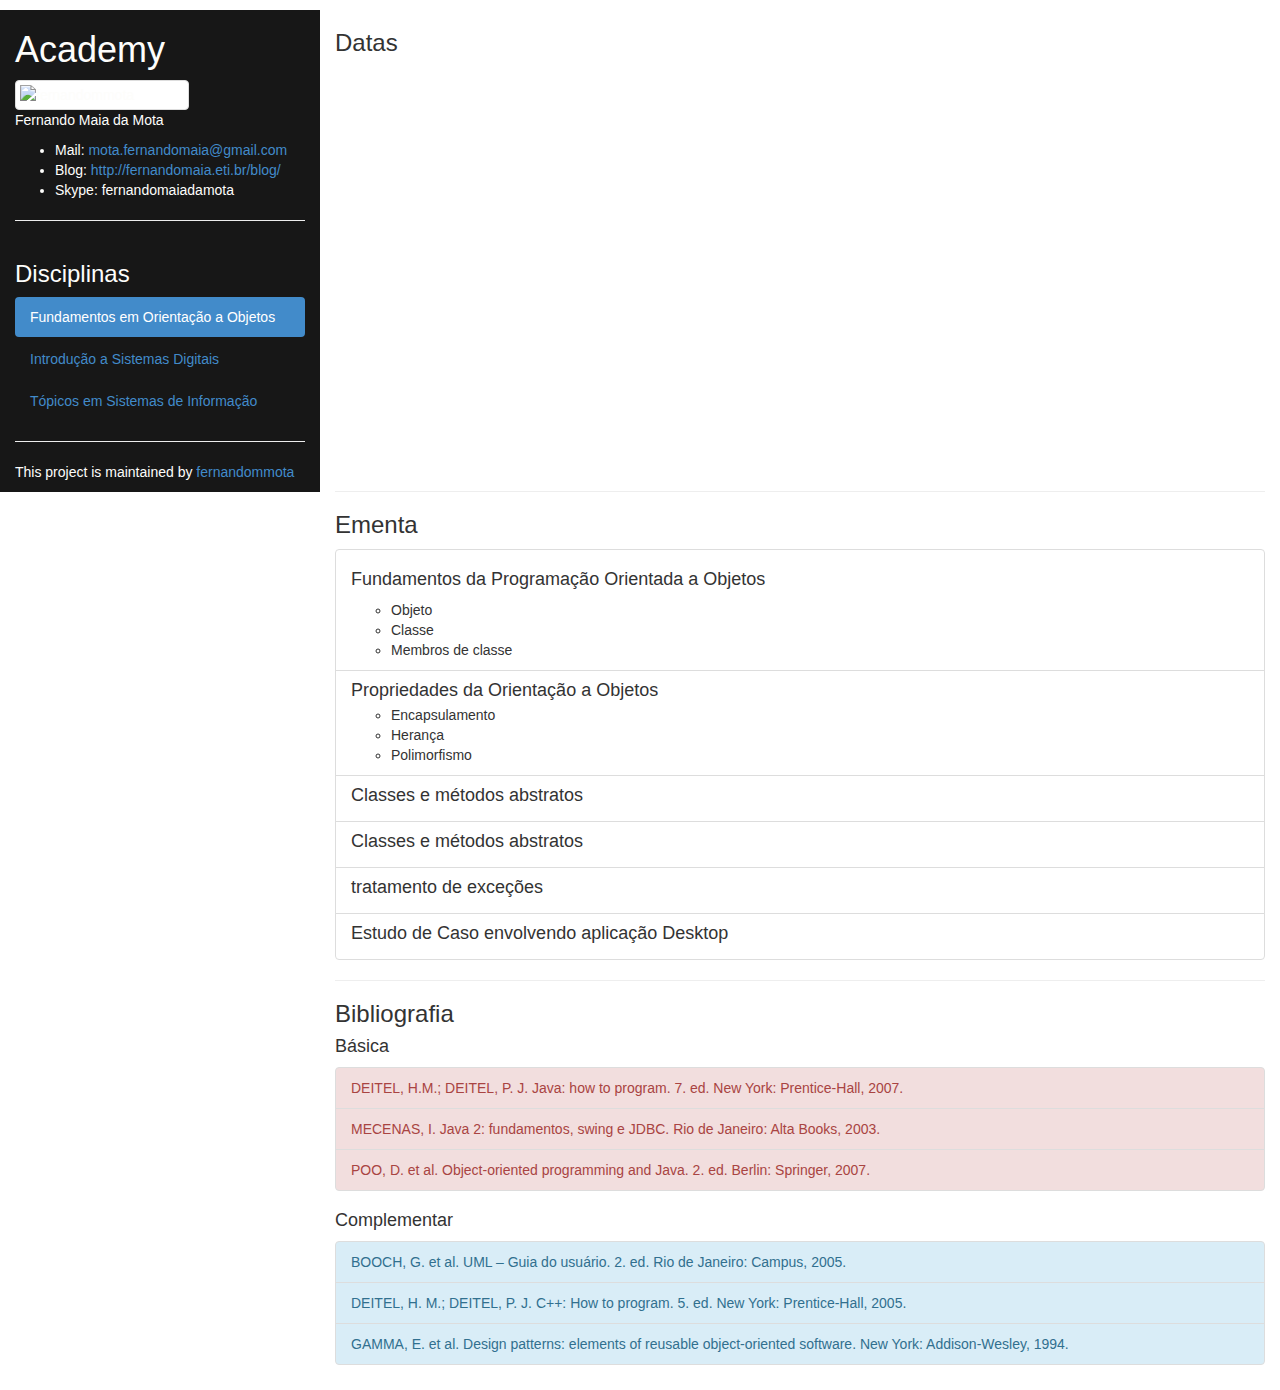
==== index.html @ adb2c099 "add disciplina fundamentos OO" ====
<!doctype html>
<html>
	<head>
		<meta charset="utf-8">
		<meta http-equiv="X-UA-Compatible" content="chrome=1">
		<title>Academy by Fernando Maia da Mota</title>

		<link rel="stylesheet" href="css/styles.css">
		<link rel="stylesheet" href="lib/bootstrap/css/bootstrap.min.css">
		<meta name="viewport" content="width=device-width, initial-scale=1, user-scalable=no">
		
		<script src="js/jquery-2.1.1.min.js"></script>
		<script src="lib/bootstrap/js/bootstrap.min.js"></script>

		<!--[if lt IE 9]>
		<script src="//html5shiv.googlecode.com/svn/trunk/html5.js"></script>
		<![endif]-->
	</head>
	<body>
		<div class="container-fluid">
			<div class="row">

				<div class="head col-xs-12 col-sm-12 col-md-3 col-lg-3">
					<h1>Academy</h1>
					<img src="https://avatars1.githubusercontent.com/u/263414" alt="fernandommota" class="img-thumbnail">
					<p>Fernando Maia da Mota</p>
					<ul>
						<li>Mail: <a href="mailto:mota.fernandomaia@gmail.com" target="_top">mota.fernandomaia@gmail.com</a></li>
						<li>Blog: <a target="no_blank" href="http://fernandomaia.eti.br/blog/">http://fernandomaia.eti.br/blog/</a></li>
						<li>Skype: fernandomaiadamota</li>
					</ul>
					<hr>
					<ul class="nav nav-pills nav-stacked"><h3>Disciplinas</h3>
						<li class="active"><a href="#" data-toggle="pill" id="disciplines/2014/fundamentos_oo/index.html">Fundamentos em Orientação a Objetos</a></li>
						<li><a href="#" data-toggle="pill" id="disciplines/2014/si_digitais/index.html">Introdução a Sistemas Digitais</a></li>
						<li><a href="#" data-toggle="pill" id="disciplines/2014/topicos_si/index.html">Tópicos em Sistemas de Informação</a></li>
					</ul>
					<hr>
					<p>This project is maintained by <a target="no_blank" href="https://github.com/fernandommota">fernandommota</a></p>
				</div> <!-- end class head -->

				<div class="content col-xs-12 col-sm-12 col-md-9 col-lg-9">
					<iframe src="disciplines/2014/fundamentos_oo/index.html" width="100%" scrolling="auto" id="iframe" frameBorder="0" onload='javascript:resizeIframe();'></iframe>
				</div> <!-- end class content -->
					 						
			</div> <!-- end class row -->
		<div><!-- end container-fluid -->
		
		<script language="javascript" type="text/javascript">
function resizeIframe(){
	//console.log(obj.contentDocument.documentElement.scrollHeight); 
	//console.log(obj.contentWindow.document.body.offsetHeight);
	//console.log(obj.contentWindow.document.body.scrollHeight);
	var obj = document.getElementById("iframe");
	obj.style.height = obj.contentDocument.documentElement.scrollHeight + 'px';
}

$('.nav a').click(function(event){
	var src=event.target.id;
	$('iframe').attr('src', src);
});

		</script>
	</body>
</html>
---- css/styles.css ----
body {
	font-family:"Helvetica Neue", Helvetica, Arial, sans-serif;
	background-color: #FBFAF7;
	margin: 0;
	-webkit-font-smoothing: antialiased;
}

.container-fluid{
	margin-top:10px;
}

.head{
	background-color: #171717;
	color: #FDFDFB;	
}

.head img{
	width: 60%;	
}

.content iframe{
	
}

.hide{
	display:none;
}

.show{
	display:block;
}
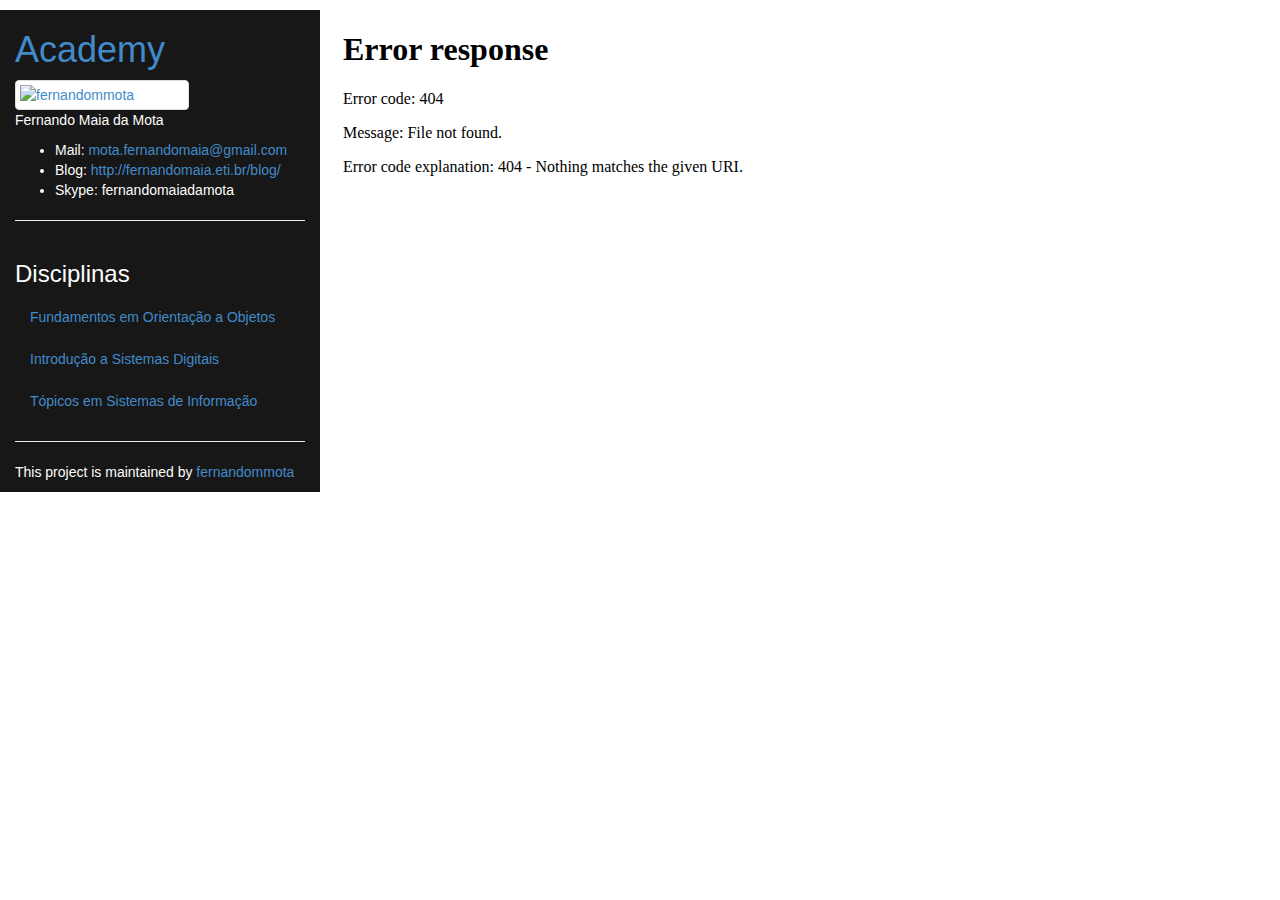
==== commit 94159a77: "add sistemas digitais" ====
--- a/index.html
+++ b/index.html
@@ -21,8 +21,8 @@
 			<div class="row">
 
 				<div class="head col-xs-12 col-sm-12 col-md-3 col-lg-3">
-					<h1>Academy</h1>
-					<img src="https://avatars1.githubusercontent.com/u/263414" alt="fernandommota" class="img-thumbnail">
+					<a href="index.html" title="Home"><h1>Academy</h1>
+					<img src="https://avatars1.githubusercontent.com/u/263414" alt="fernandommota" class="img-thumbnail"></a>
 					<p>Fernando Maia da Mota</p>
 					<ul>
 						<li>Mail: <a href="mailto:mota.fernandomaia@gmail.com" target="_top">mota.fernandomaia@gmail.com</a></li>
@@ -31,7 +31,7 @@
 					</ul>
 					<hr>
 					<ul class="nav nav-pills nav-stacked"><h3>Disciplinas</h3>
-						<li class="active"><a href="#" data-toggle="pill" id="disciplines/2014/fundamentos_oo/index.html">Fundamentos em Orientação a Objetos</a></li>
+						<li><a href="#" data-toggle="pill" id="disciplines/2014/fundamentos_oo/index.html">Fundamentos em Orientação a Objetos</a></li>
 						<li><a href="#" data-toggle="pill" id="disciplines/2014/si_digitais/index.html">Introdução a Sistemas Digitais</a></li>
 						<li><a href="#" data-toggle="pill" id="disciplines/2014/topicos_si/index.html">Tópicos em Sistemas de Informação</a></li>
 					</ul>
@@ -40,7 +40,7 @@
 				</div> <!-- end class head -->
 
 				<div class="content col-xs-12 col-sm-12 col-md-9 col-lg-9">
-					<iframe src="disciplines/2014/fundamentos_oo/index.html" width="100%" scrolling="auto" id="iframe" frameBorder="0" onload='javascript:resizeIframe();'></iframe>
+					<iframe src="home.html" width="100%" scrolling="auto" id="iframe" frameBorder="0" onload='javascript:resizeIframe();'></iframe>
 				</div> <!-- end class content -->
 					 						
 			</div> <!-- end class row -->
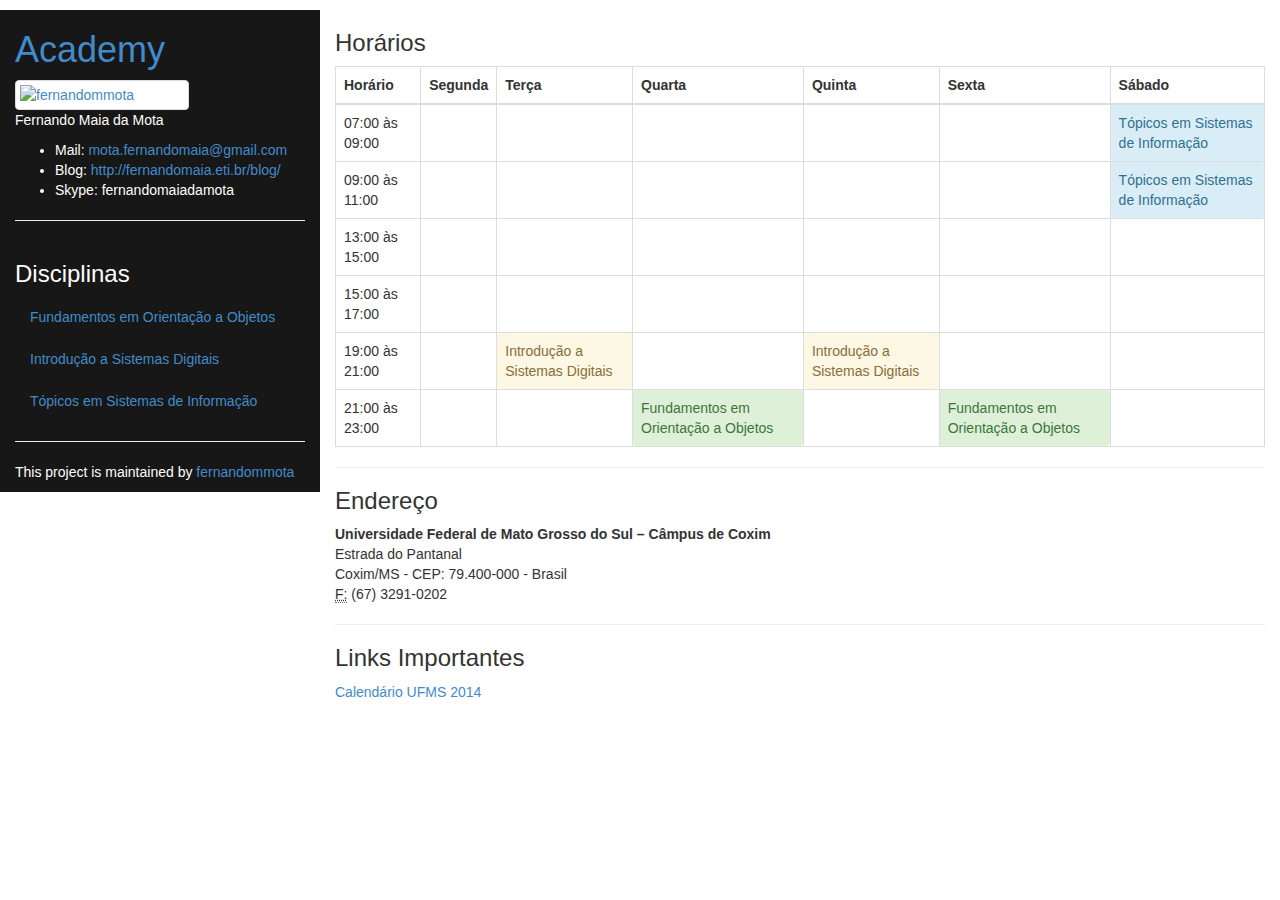
==== commit ac879021: "Add Google GA" ====
--- a/index.html
+++ b/index.html
@@ -9,6 +9,7 @@
 		<link rel="stylesheet" href="lib/bootstrap/css/bootstrap.min.css">
 		<meta name="viewport" content="width=device-width, initial-scale=1, user-scalable=no">
 		
+		<script src="js/googleAnalytics.js"></script>
 		<script src="js/jquery-2.1.1.min.js"></script>
 		<script src="lib/bootstrap/js/bootstrap.min.js"></script>
 
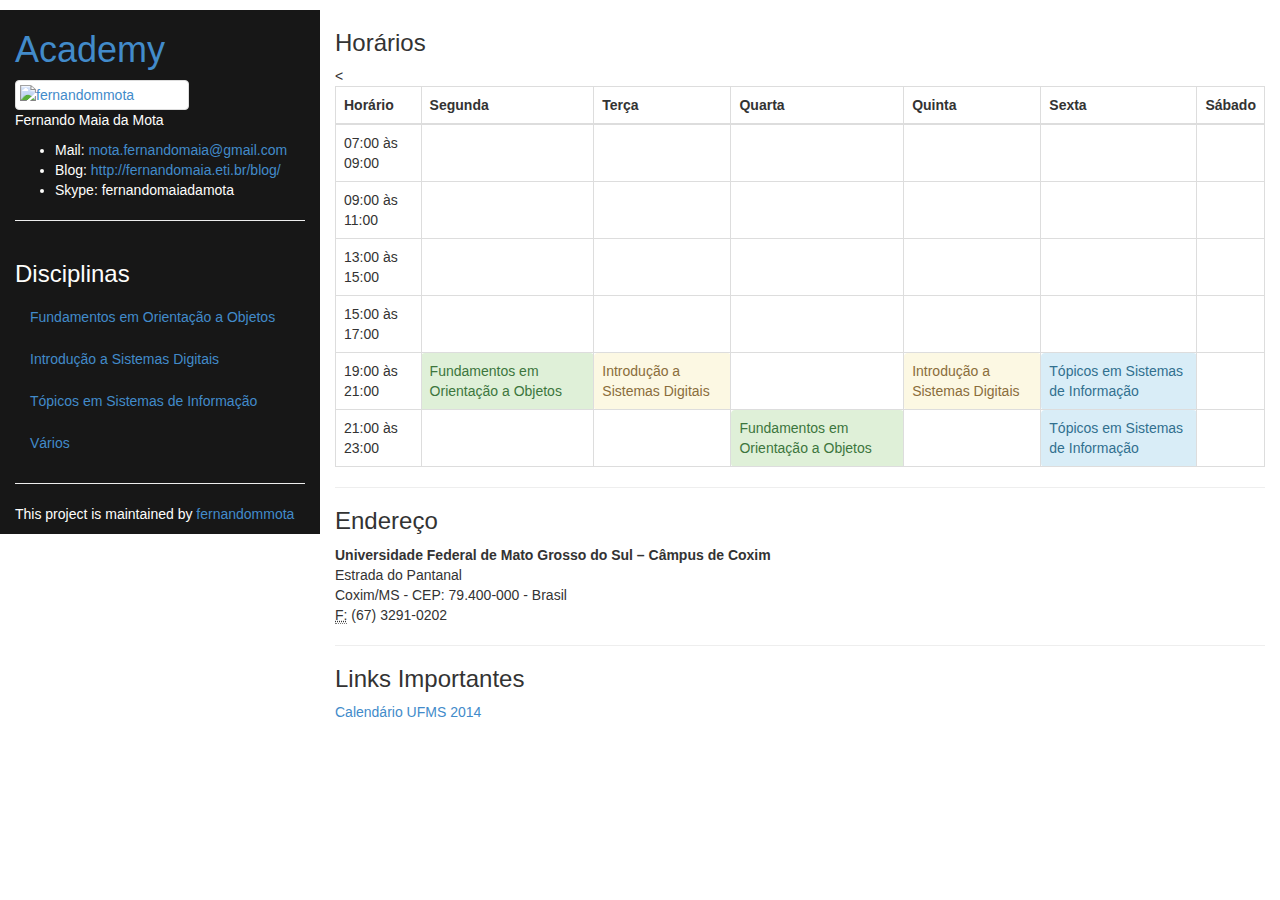
==== commit 605ea714: "add content" ====
--- a/index.html
+++ b/index.html
@@ -9,7 +9,17 @@
 		<link rel="stylesheet" href="lib/bootstrap/css/bootstrap.min.css">
 		<meta name="viewport" content="width=device-width, initial-scale=1, user-scalable=no">
 		
-		<script src="js/googleAnalytics.js"></script>
+		<script>
+  (function(i,s,o,g,r,a,m){i['GoogleAnalyticsObject']=r;i[r]=i[r]||function(){
+  (i[r].q=i[r].q||[]).push(arguments)},i[r].l=1*new Date();a=s.createElement(o),
+  m=s.getElementsByTagName(o)[0];a.async=1;a.src=g;m.parentNode.insertBefore(a,m)
+  })(window,document,'script','//www.google-analytics.com/analytics.js','ga');
+
+  ga('create', 'UA-53731435-1', 'auto');
+  ga('send', 'pageview');
+
+		</script>
+
 		<script src="js/jquery-2.1.1.min.js"></script>
 		<script src="lib/bootstrap/js/bootstrap.min.js"></script>
 
@@ -35,6 +45,7 @@
 						<li><a href="#" data-toggle="pill" id="disciplines/2014/fundamentos_oo/index.html">Fundamentos em Orientação a Objetos</a></li>
 						<li><a href="#" data-toggle="pill" id="disciplines/2014/si_digitais/index.html">Introdução a Sistemas Digitais</a></li>
 						<li><a href="#" data-toggle="pill" id="disciplines/2014/topicos_si/index.html">Tópicos em Sistemas de Informação</a></li>
+						<li><a href="#" data-toggle="pill" id="disciplines/2014/varios/index.html">Vários</a></li>
 					</ul>
 					<hr>
 					<p>This project is maintained by <a target="no_blank" href="https://github.com/fernandommota">fernandommota</a></p>
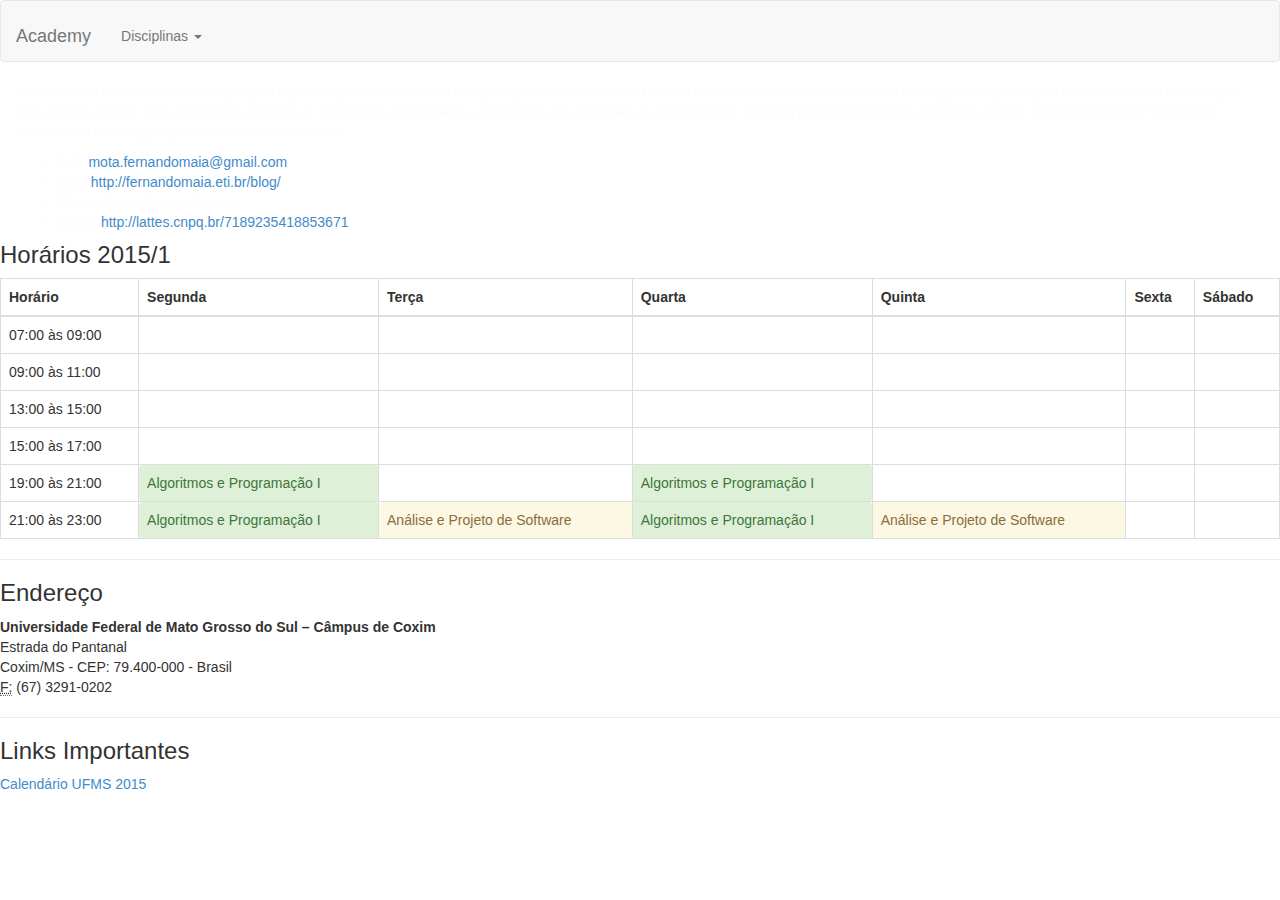
==== commit bec258a3: "renomeado" ====
--- a/index.html
+++ b/index.html
@@ -1,77 +1,172 @@
 <!doctype html>
 <html>
 	<head>
-		<meta charset="utf-8">
-		<meta http-equiv="X-UA-Compatible" content="chrome=1">
-		<title>Academy by Fernando Maia da Mota</title>
+		<meta charset="utf-8">		
 
 		<link rel="stylesheet" href="css/styles.css">
 		<link rel="stylesheet" href="lib/bootstrap/css/bootstrap.min.css">
-		<meta name="viewport" content="width=device-width, initial-scale=1, user-scalable=no">
 		
-		<script>
-  (function(i,s,o,g,r,a,m){i['GoogleAnalyticsObject']=r;i[r]=i[r]||function(){
-  (i[r].q=i[r].q||[]).push(arguments)},i[r].l=1*new Date();a=s.createElement(o),
-  m=s.getElementsByTagName(o)[0];a.async=1;a.src=g;m.parentNode.insertBefore(a,m)
-  })(window,document,'script','//www.google-analytics.com/analytics.js','ga');
-
-  ga('create', 'UA-53731435-1', 'auto');
-  ga('send', 'pageview');
-
-		</script>
 
 		<script src="js/jquery-2.1.1.min.js"></script>
 		<script src="lib/bootstrap/js/bootstrap.min.js"></script>
-
+		<title>Academy by Fernando Maia da Mota</title>
 		<!--[if lt IE 9]>
 		<script src="//html5shiv.googlecode.com/svn/trunk/html5.js"></script>
 		<![endif]-->
 	</head>
 	<body>
-		<div class="container-fluid">
-			<div class="row">
+		<!--start div navbar -->
+		<nav class="navbar navbar-default">
+			<div class="container-fluid">
+				<!-- Brand and toggle get grouped for better mobile display -->
+				<div class="navbar-header">
+					<button type="button" class="navbar-toggle collapsed" data-toggle="collapse" data-target="#bs-example-navbar-collapse-1">
+						<span class="sr-only">Toggle navigation</span>
+						<span class="icon-bar"></span>
+						<span class="icon-bar"></span>
+						<span class="icon-bar"></span>
+					</button>
+					<a class="navbar-brand" href="index.html">Academy</a>
+				</div>
 
-				<div class="head col-xs-12 col-sm-12 col-md-3 col-lg-3">
-					<a href="index.html" title="Home"><h1>Academy</h1>
-					<img src="https://avatars1.githubusercontent.com/u/263414" alt="fernandommota" class="img-thumbnail"></a>
-					<p>Fernando Maia da Mota</p>
-					<ul>
-						<li>Mail: <a href="mailto:mota.fernandomaia@gmail.com" target="_top">mota.fernandomaia@gmail.com</a></li>
-						<li>Blog: <a target="no_blank" href="http://fernandomaia.eti.br/blog/">http://fernandomaia.eti.br/blog/</a></li>
-						<li>Skype: fernandomaiadamota</li>
+				<!-- Collect the nav links, forms, and other content for toggling -->
+				<div class="collapse navbar-collapse" id="bs-example-navbar-collapse-1">
+					<ul class="nav navbar-nav">        
+						<li class="dropdown">
+							<a href="#" class="dropdown-toggle" data-toggle="dropdown" role="button" aria-expanded="false">Disciplinas <span class="caret"></span></a>
+							<ul class="dropdown-menu multi-level" role="menu">
+								<li class="dropdown-submenu">
+									<a tabindex="-1" href="#">2014/2</a>
+									<ul class="dropdown-menu">
+										<li><a target="no_blank" href="disciplines/2014/fundamentos_oo/index.html">Fundamentos em Orientação a Objetos</a></li>
+										<li><a target="no_blank" href="disciplines/2014/si_digitais/index.html">Introdução a Sistemas Digitais</a></li>
+										<li><a target="no_blank" href="disciplines/2014/topicos_si/index.html">Tópicos em Sistemas de Informação</a></li>
+										<li><a target="no_blank" href="disciplines/2014/varios/index.html">Vários</a></li>
+									</ul>
+								</li>
+								<li class="dropdown-submenu">
+									<a tabindex="-1" href="#">2015/1</a>
+									<ul class="dropdown-menu">
+										<li><a target="no_blank" href="disciplines/2015/algoritmosI/index.html">Algoritmos e Programação I</a></li>
+										<li><a target="no_blank" href="#">Análise e Projeto de Software</a></li>										
+									</ul>
+								</li>
+							</ul>
+						</li>
 					</ul>
-					<hr>
-					<ul class="nav nav-pills nav-stacked"><h3>Disciplinas</h3>
-						<li><a href="#" data-toggle="pill" id="disciplines/2014/fundamentos_oo/index.html">Fundamentos em Orientação a Objetos</a></li>
-						<li><a href="#" data-toggle="pill" id="disciplines/2014/si_digitais/index.html">Introdução a Sistemas Digitais</a></li>
-						<li><a href="#" data-toggle="pill" id="disciplines/2014/topicos_si/index.html">Tópicos em Sistemas de Informação</a></li>
-						<li><a href="#" data-toggle="pill" id="disciplines/2014/varios/index.html">Vários</a></li>
-					</ul>
-					<hr>
-					<p>This project is maintained by <a target="no_blank" href="https://github.com/fernandommota">fernandommota</a></p>
-				</div> <!-- end class head -->
+	      
+				</div><!-- /.navbar-collapse -->
+			</div><!-- /.container-fluid -->
+		</nav><!--end div navbar -->
 
-				<div class="content col-xs-12 col-sm-12 col-md-9 col-lg-9">
-					<iframe src="home.html" width="100%" scrolling="auto" id="iframe" frameBorder="0" onload='javascript:resizeIframe();'></iframe>
-				</div> <!-- end class content -->
-					 						
-			</div> <!-- end class row -->
-		<div><!-- end container-fluid -->
+		<!--div presentation -->
+		<div class="head">
+			<!--
+			<div class="col-xs-12 col-sm-12 col-md-2 col-lg-2">
+				<a href="#"><img src="https://avatars1.githubusercontent.com/u/263414" alt="fernandommota" class="img-thumbnail"></a>
+				<p>Fernando Maia da Mota</p>
+			</div>
+			-->
+			<div class="col-xs-12 col-sm-12 col-md-12 col-lg-12">
+				<p>Atualmente é mestrando em Computação Aplicada pela Faculdade de Computação da Universidade Federal de Mato Grosso do Sul(FACOM/UFMS), possui graduação em Sistemas de Informação pela mesma UFMS. Tem experiência na área de Ciência da Computação, com ênfase em Sistemas de Computação, atuando principalmente nos seguintes temas: Data Warehouse e Webhouse, sistemas de informação para Web e Web semântica.</p>
+				<ul>
+					<li>Mail: <a href="mailto:mota.fernandomaia@gmail.com" target="_top">mota.fernandomaia@gmail.com</a></li>
+					<li>Blog: <a target="no_blank" href="http://fernandomaia.eti.br/blog/">http://fernandomaia.eti.br/blog/</a></li>
+					<li>Skype: fernandomaiadamota</li>
+					<li>Lattes: <a target="no_blank" href="http://lattes.cnpq.br/7189235418853671">http://lattes.cnpq.br/7189235418853671</a></li>
+				</ul>			
+			</div>
+		</div> <!-- end div presentation -->
 		
-		<script language="javascript" type="text/javascript">
-function resizeIframe(){
-	//console.log(obj.contentDocument.documentElement.scrollHeight); 
-	//console.log(obj.contentWindow.document.body.offsetHeight);
-	//console.log(obj.contentWindow.document.body.scrollHeight);
-	var obj = document.getElementById("iframe");
-	obj.style.height = obj.contentDocument.documentElement.scrollHeight + 'px';
-}
+		<hr>
 
-$('.nav a').click(function(event){
-	var src=event.target.id;
-	$('iframe').attr('src', src);
-});
-
-		</script>
+		<h3>Horários 2015/1</h3>
+		<div class="table-responsive">
+			<table class="table table-bordered">        
+				<thead>
+					<tr>
+						<th>Horário</th>
+						<th>Segunda</th>
+						<th>Terça</th>
+						<th>Quarta</th>
+						<th>Quinta</th>
+						<th>Sexta</th>
+						<th>Sábado</th>
+					</tr>
+				</thead>
+				<tbody>
+					<tr>
+						<td>07:00 às 09:00</td>
+						<td></td>						
+						<td></td>
+						<td></td>
+						<td></td>
+						<td></td>
+						<td></td>
+					</tr>
+					<tr>
+						<td>09:00 às 11:00</td>
+						<td></td>
+						<td></td>
+						<td></td>
+						<td></td>
+						<td></td>
+						<td></td>
+					</tr>
+					<tr>
+						<td>13:00 às 15:00</td>
+						<td></td>
+						<td></td>
+						<td></td>
+						<td></td>
+						<td></td>
+						<td></td>
+					</tr>
+					<tr>
+						<td>15:00 às 17:00</td>
+						<td></td>
+						<td></td>
+						<td></td>
+						<td></td>
+						<td></td>
+						<td></td>
+					</tr>
+					<tr>
+						<td>19:00 às 21:00</td>
+						<td class="alert alert-success">Algoritmos e Programação I</td>
+						<td></td>
+						<td class="alert alert-success">Algoritmos e Programação I</td>	
+						<td></td>				
+						<td></td>
+						<td></td>
+					</tr>
+					<tr>
+						<td>21:00 às 23:00</td>
+						<td class="alert alert-success">Algoritmos e Programação I</td>
+						<td class="alert alert-warning">Análise e Projeto de Software</td>
+						<td class="alert alert-success">Algoritmos e Programação I</td>
+						<td class="alert alert-warning">Análise e Projeto de Software</td>
+						<td></td>						
+						<td></td>
+					</tr>
+				</tbody>
+			</table>
+		</div>
+		
+		<hr>	
+		
+		<h3>Endereço</h3>
+			<address>
+			  <strong>Universidade Federal de Mato Grosso do Sul – Câmpus de Coxim</strong><br>
+			  Estrada do Pantanal<br>
+			  Coxim/MS - CEP: 79.400-000 - Brasil<br>
+			  <abbr title="Telefone">F:</abbr> (67) 3291-0202
+			</address>
+		
+		<hr>
+		<h3>Links Importantes</h3>
+			<a href="http://www.dct.ufms.br/gestor/titan.php?target=openFile&fileId=1521" target="no_blank">Calendário UFMS 2015</a>
 	</body>
 </html>
+
+
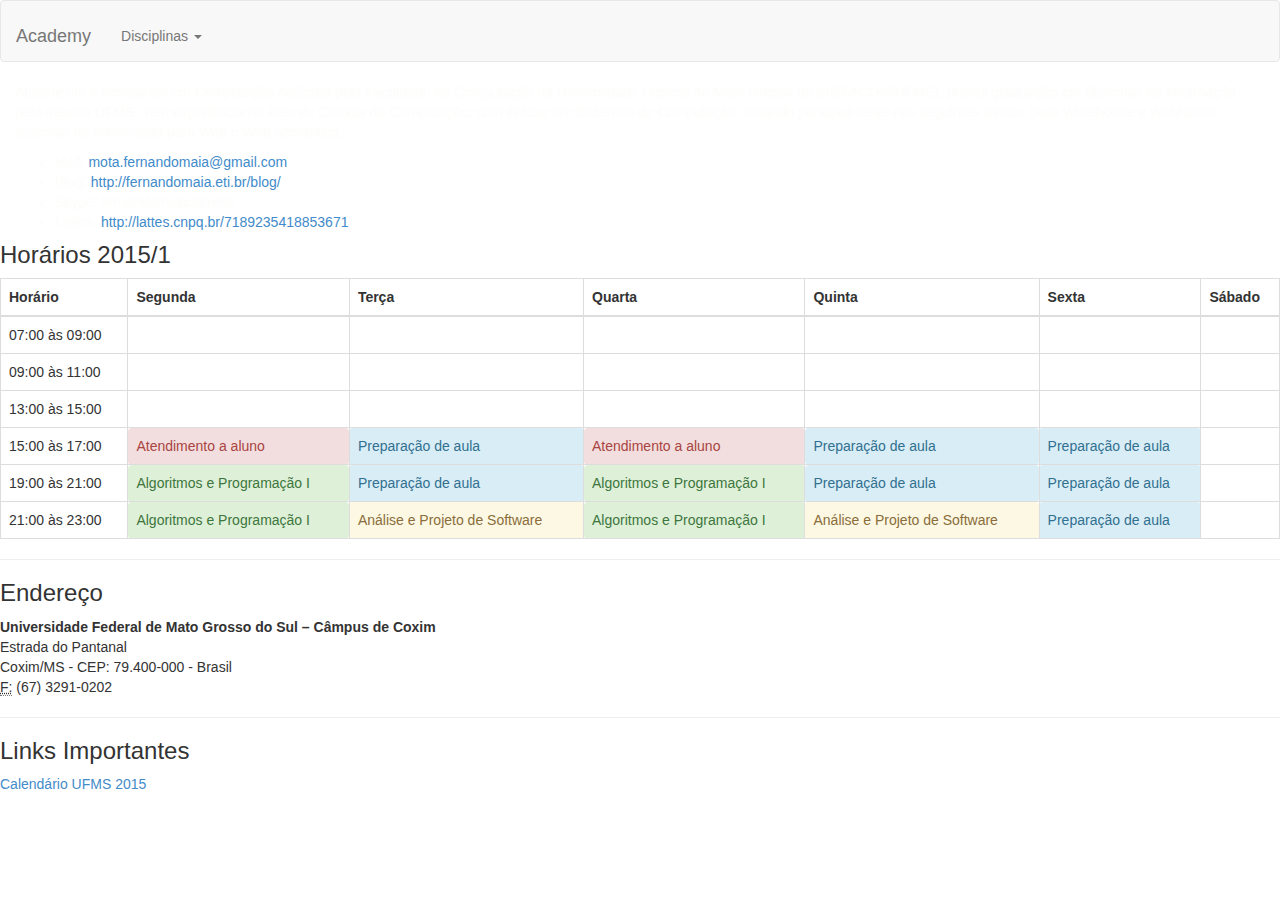
==== commit a56276ce: "atualização horários" ====
--- a/index.html
+++ b/index.html
@@ -48,7 +48,7 @@
 									<a tabindex="-1" href="#">2015/1</a>
 									<ul class="dropdown-menu">
 										<li><a target="no_blank" href="disciplines/2015/algoritmosI/index.html">Algoritmos e Programação I</a></li>
-										<li><a target="no_blank" href="#">Análise e Projeto de Software</a></li>										
+										<li><a target="no_blank" href="disciplines/2015/analise_projeto_software/index.html">Análise e Projeto de Software</a></li>										
 									</ul>
 								</li>
 							</ul>
@@ -124,20 +124,20 @@
 					</tr>
 					<tr>
 						<td>15:00 às 17:00</td>
-						<td></td>
-						<td></td>
-						<td></td>
-						<td></td>
-						<td></td>
+						<td class="alert alert-danger">Atendimento a aluno</td>
+						<td class="alert alert-info">Preparação de aula</td>
+						<td class="alert alert-danger">Atendimento a aluno</td>
+						<td class="alert alert-info">Preparação de aula</td>
+						<td class="alert alert-info">Preparação de aula</td>
 						<td></td>
 					</tr>
 					<tr>
 						<td>19:00 às 21:00</td>
 						<td class="alert alert-success">Algoritmos e Programação I</td>
-						<td></td>
+						<td class="alert alert-info">Preparação de aula</td>
 						<td class="alert alert-success">Algoritmos e Programação I</td>	
-						<td></td>				
-						<td></td>
+						<td class="alert alert-info">Preparação de aula</td>				
+						<td class="alert alert-info">Preparação de aula</td>
 						<td></td>
 					</tr>
 					<tr>
@@ -146,7 +146,7 @@
 						<td class="alert alert-warning">Análise e Projeto de Software</td>
 						<td class="alert alert-success">Algoritmos e Programação I</td>
 						<td class="alert alert-warning">Análise e Projeto de Software</td>
-						<td></td>						
+						<td class="alert alert-info">Preparação de aula</td>						
 						<td></td>
 					</tr>
 				</tbody>
